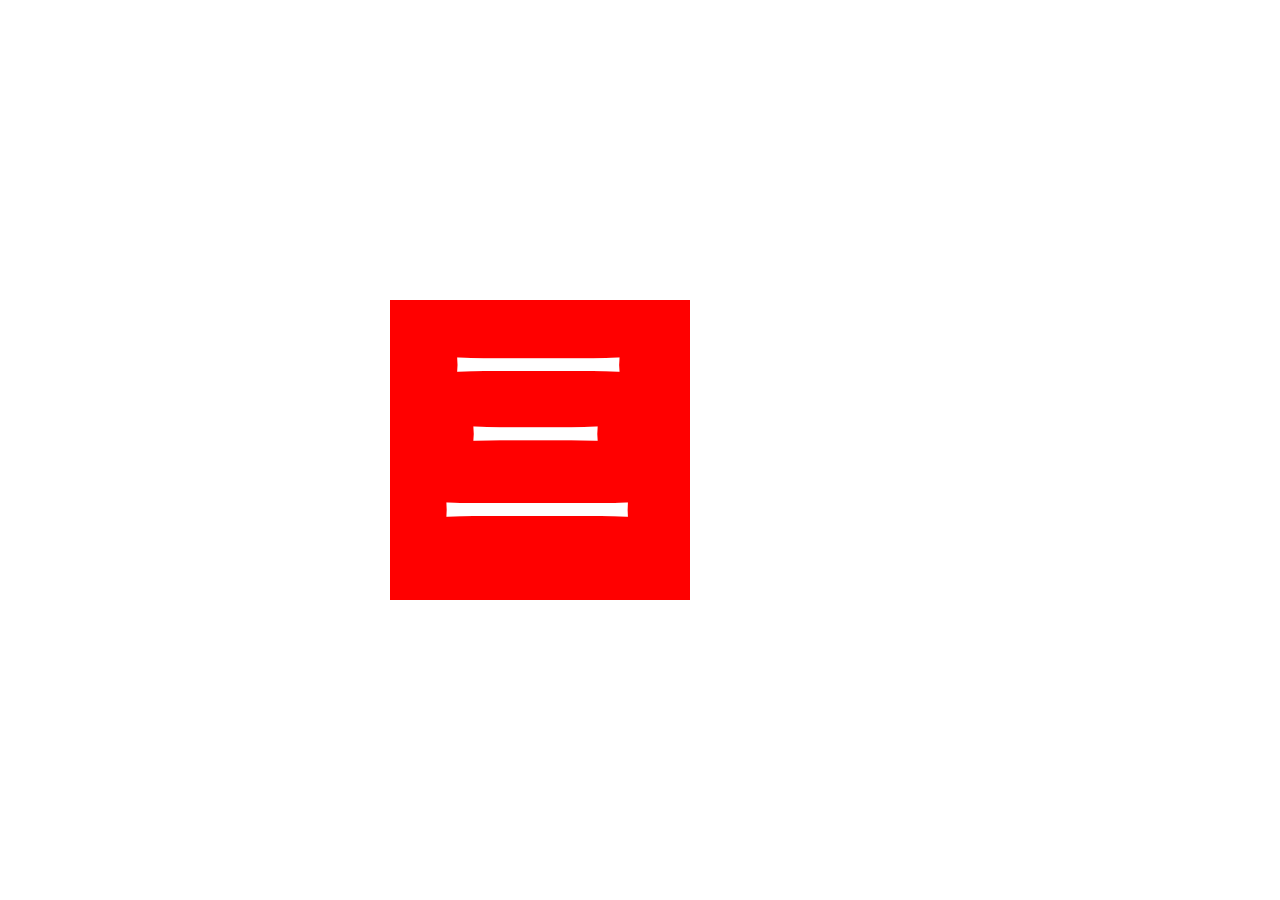
==== rotation/index.html @ 0f650e5e "add rotation" ====
<!DOCTYPE html>
<html lang="ja">
<head>
    <meta charset="utf-8">
    <title>CSSをお勉強する部屋</title>
    <link rel="stylesheet" href="./style.css" />
    </head>
    <body>
        <main id="rotation">
            <div class="square"></div>
            <div class=menu>三</div>
        </main>
    </body>
</head>
</html>
---- rotation/style.css ----
html, body{
    margin: 0;
    padding: 0;
}

#rotation {
    position: absolute;
    top: calc(50% - 150px);
    left: calc(50% - 250px);
    width: 300px;
    height: 300px;
}

.square {
    position: relative;
    width: 300px;
    height: 300px;
    background: red;
}
.menu{
    position: absolute;
    top: 5px;
    left: 50px;
    font-size: 200px;
    font-style: bold;
    text-align: center;
    color: white;
}
.square:hover {
    background: blue;
    animation: rotation 2s ease 0s 1 alternate forwards;
}

@keyframes rotation {
    0% { transform: scale(1);}
    /* 50% { transform: scale(.6) rotate(-45deg); } */
    100% { transform: scale(1) rotate(360deg); } 
}
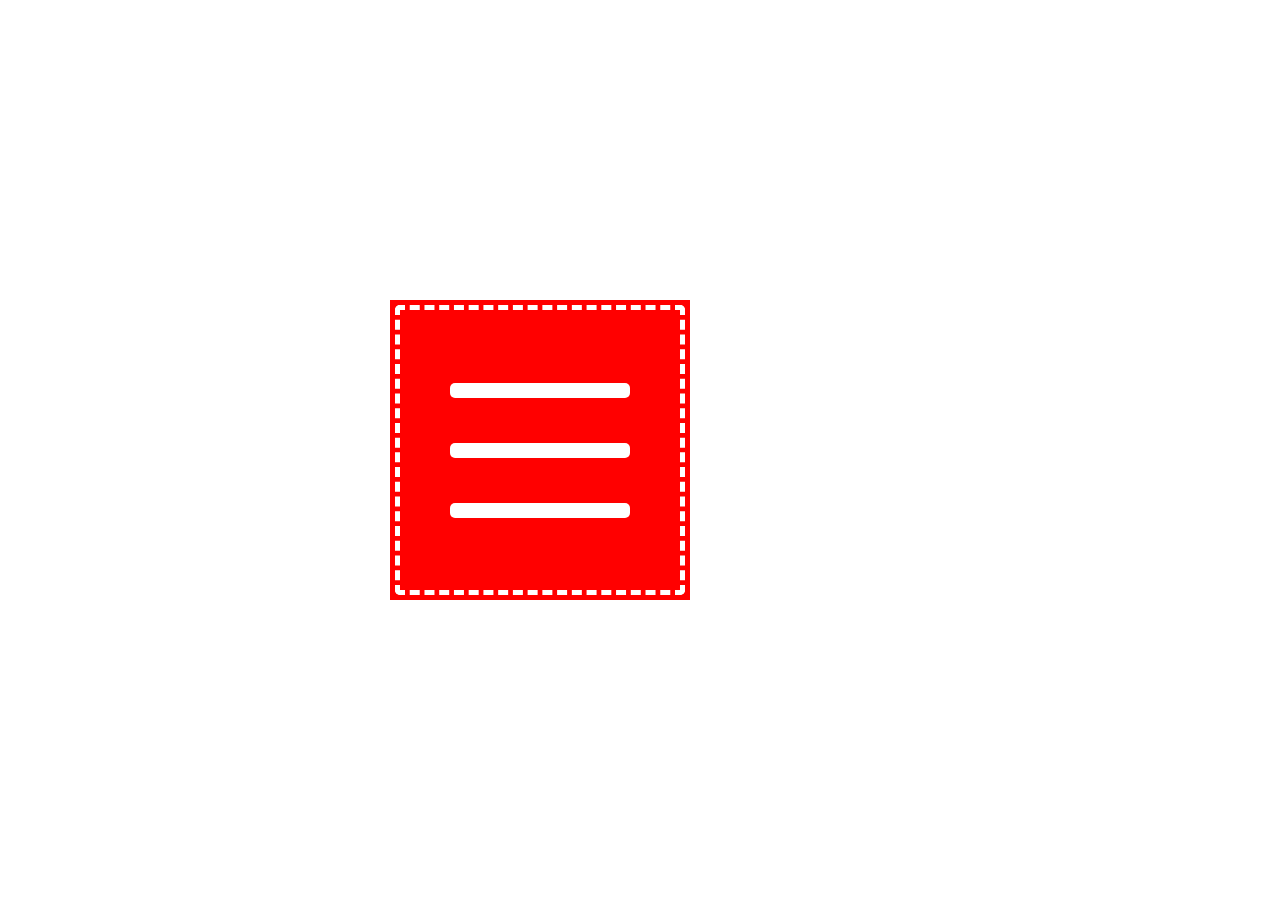
==== commit 809cf7d7: "回転回転らいぶど(ry" ====
--- a/rotation/index.html
+++ b/rotation/index.html
@@ -7,8 +7,11 @@
     </head>
     <body>
         <main id="rotation">
-            <div class="square"></div>
-            <div class=menu>三</div>
+            <div class="square">
+                <div></div>
+                <div></div>
+                <div></div>
+            </div>
         </main>
     </body>
 </head>
--- a/rotation/style.css
+++ b/rotation/style.css
@@ -17,19 +17,38 @@
     height: 300px;
     background: red;
 }
-.menu{
+.square::after {
+    content: "";
+    display: block;
     position: absolute;
+    box-sizing: border-box;
+    border-radius: 5px;
     top: 5px;
-    left: 50px;
-    font-size: 200px;
-    font-style: bold;
-    text-align: center;
-    color: white;
+    left: 5px;
+    width: calc(100% - 10px);
+    height: calc(100% - 10px);
+    border: dashed 5px white;
 }
 .square:hover {
     background: blue;
     animation: rotation 2s ease 0s 1 alternate forwards;
 }
+.square div{
+    position: absolute;
+    background-color: white;
+    top: calc(50% - 7.5px);
+    width: calc(100% - 120px);
+    left: 60px;
+    height: 15px;
+    border-radius: 5px;
+}
+.square div:nth-child(1) {
+    transform: translateY(-60px);
+}
+.square div:nth-child(3) {
+    transform: translateY(60px);
+}
+
 
 @keyframes rotation {
     0% { transform: scale(1);}
